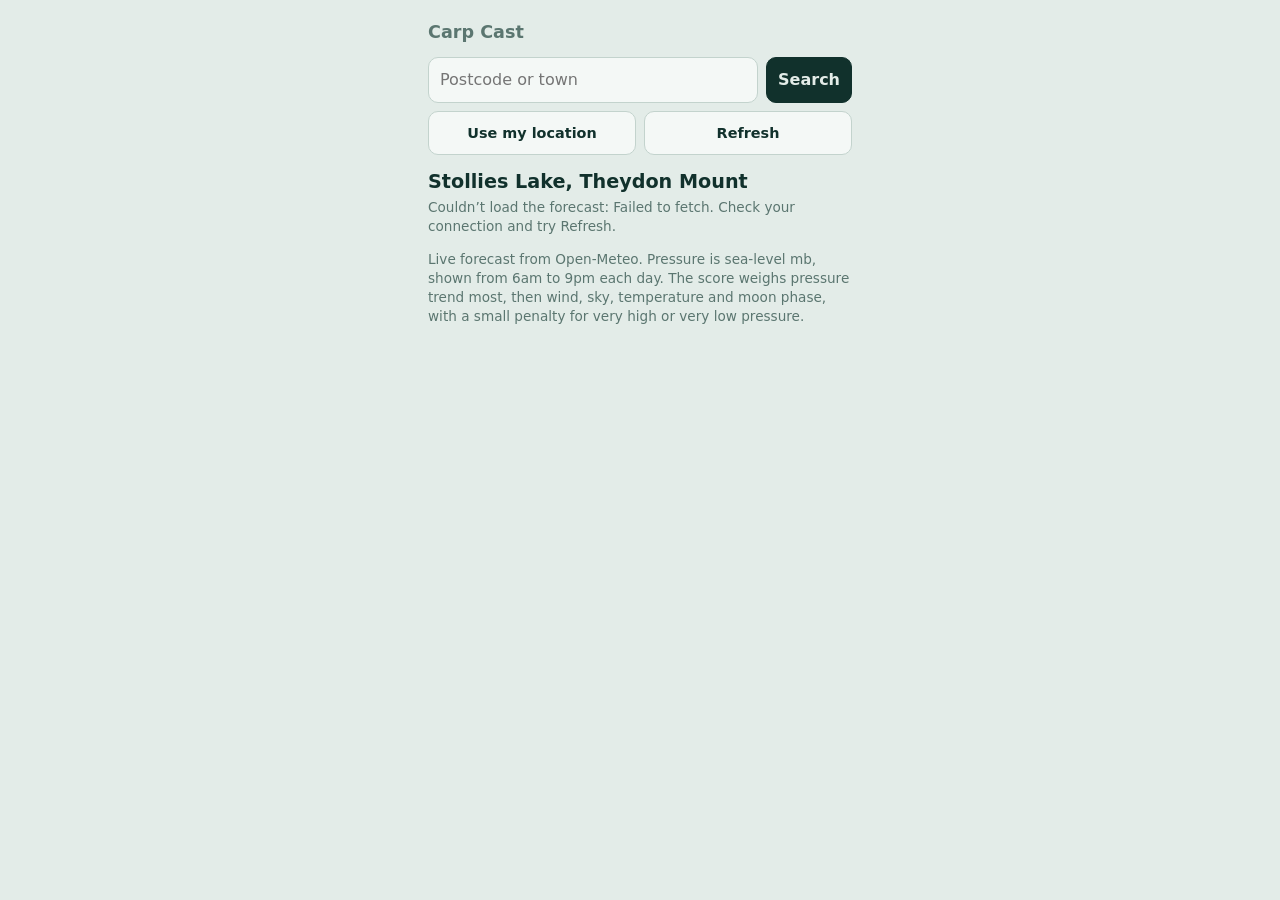
==== index.html @ 3dbcb089 "Update index.html" ====
<!DOCTYPE html>
<html lang="en">
<head>
  <meta charset="utf-8">
  <meta name="viewport" content="width=device-width, initial-scale=1, viewport-fit=cover">
  <title>Carp Cast Test</title>
  <link rel="stylesheet" href="css/styles.css">
</head>
<body>
  <main>
    <h1>Carp Cast</h1>

    <!-- Location search: postcode or town name -->
    <form id="search-form">
      <input id="search-input" placeholder="Postcode or town" autocomplete="off" aria-label="Postcode or town">
      <button class="go" type="submit">Search</button>
    </form>

    <!-- Quick actions -->
    <div class="tools">
      <button type="button" id="gps-btn">Use my location</button>
      <button type="button" id="refresh-btn">Refresh</button>
    </div>

    <!-- Current place name and status message (loading, errors, last updated) -->
    <div id="place"></div>
    <p id="msg"></p>

    <!-- "Best day this week" summary card -->
    <div class="best" id="best" hidden></div>

    <!-- One card per forecast day (filled in by js/ui.js) -->
    <div id="list"></div>

    <p class="note">
      Live forecast from Open-Meteo. Pressure is sea-level mb, shown from 6am to 9pm each day.
      The score weighs pressure trend most, then wind, sky, temperature and moon phase,
      with a small penalty for very high or very low pressure.
    </p>
  </main>

  <!-- Scripts load in this order: each file relies on the ones above it -->
  <script src="js/config.js"></script>
  <script src="js/utils.js"></script>
  <script src="js/api.js"></script>
  <script src="js/scoring.js"></script>
  <script src="js/ui.js"></script>
  <script src="js/location.js"></script>
  <script src="js/main.js"></script>
</body>
</html>
---- css/styles.css ----
/* ==========================================================================
   Carp Cast styles
   ========================================================================== */

/* ---- Colours (light theme, with a dark theme for dark-mode phones) ---- */
:root {
  --bg: #e3ece8;     /* page background */
  --ink: #11312c;    /* main text */
  --mute: #5b7670;   /* secondary text */
  --card: #f4f8f6;   /* card background */
  --line: #c3d3cd;   /* borders */
  --acc: #d8362b;    /* poor score */
  --ok: #2f7d5b;     /* good score */
  --mid: #b98a1d;    /* fair score */
}

@media (prefers-color-scheme: dark) {
  :root {
    --bg: #0d2326;
    --ink: #e2eeea;
    --mute: #8fabA5;
    --card: #143034;
    --line: #25474b;
    --acc: #ff6a55;
    --ok: #5fc197;
    --mid: #e0b24a;
    color-scheme: dark;
  }
}

/* ---- Base page ---- */
* { box-sizing: border-box; }

html, body { margin: 0; }

body {
  background: var(--bg);
  color: var(--ink);
  font-family: system-ui, -apple-system, "Segoe UI", Roboto, sans-serif;
  line-height: 1.4;
  /* Keeps content clear of the iPhone notch and home bar */
  padding: env(safe-area-inset-top, 0) 0 env(safe-area-inset-bottom, 0);
}

main {
  max-width: 460px;
  margin: 0 auto;
  padding: 20px 18px 40px;
}

h1 {
  font-size: 1.1rem;
  font-weight: 600;
  margin: 0 0 12px;
  color: var(--mute);
}

/* ---- Search form and buttons ---- */
form {
  display: flex;
  gap: 8px;
  margin-bottom: 8px;
}

input,
button {
  font: inherit;
  border-radius: 10px;
  border: 1px solid var(--line);
  padding: 11px;
  color: var(--ink);
  background: var(--card);
}

input {
  flex: 1;
  min-width: 0;
}

button {
  cursor: pointer;
  font-weight: 600;
}

/* Main "Search" button */
button.go {
  background: var(--ink);
  color: var(--bg);
  border-color: var(--ink);
}

/* "Use my location" and "Refresh" row */
.tools {
  display: flex;
  gap: 8px;
  margin-bottom: 14px;
}

.tools button {
  flex: 1;
  font-size: 0.9rem;
}

/* ---- Place name and status message ---- */
#place {
  font-weight: 800;
  font-size: 1.2rem;
  margin: 4px 0 2px;
}

#msg {
  color: var(--mute);
  font-size: 0.85rem;
  margin: 0 0 12px;
  min-height: 1.2em;
}

/* ---- "Best day" summary card ---- */
.best {
  background: var(--ink);
  color: var(--bg);
  border-radius: 16px;
  padding: 18px;
  margin-bottom: 16px;
}

.best .big {
  font-size: 2.6rem;
  font-weight: 800;
  letter-spacing: -0.02em;
  line-height: 1.05;
}

.best p {
  margin: 4px 0 0;
  opacity: 0.85;
}

/* ---- Daily forecast cards ---- */
.row {
  background: var(--card);
  border: 1px solid var(--line);
  border-radius: 14px;
  padding: 12px 14px;
  margin-bottom: 10px;
  display: grid;
  grid-template-columns: 1fr auto;   /* details on the left, score on the right */
  gap: 2px 12px;
  align-items: center;
}

/* Highlights the best day */
.row.top {
  border-color: var(--ok);
  border-width: 2px;
}

.day {
  font-weight: 800;
  font-size: 1.05rem;
}

.cond {
  color: var(--mute);
  font-size: 0.9rem;
  grid-column: 1;
}

/* Big score number on the right of each card */
.sc {
  grid-row: 1 / 4;
  grid-column: 2;
  text-align: right;
  font-weight: 800;
  font-size: 1.8rem;
  line-height: 1;
}

.sc small {
  display: block;
  font-size: 0.75rem;
  font-weight: 600;
  margin-top: 3px;
}

/* Score progress bar along the bottom of each card */
.bar {
  grid-column: 1 / 3;
  height: 6px;
  border-radius: 3px;
  background: var(--line);
  margin-top: 8px;
  overflow: hidden;
}

.bar i {
  display: block;
  height: 100%;
  border-radius: 3px;
}

/* ---- Footnote ---- */
.note {
  color: var(--mute);
  font-size: 0.85rem;
  margin-top: 14px;
}
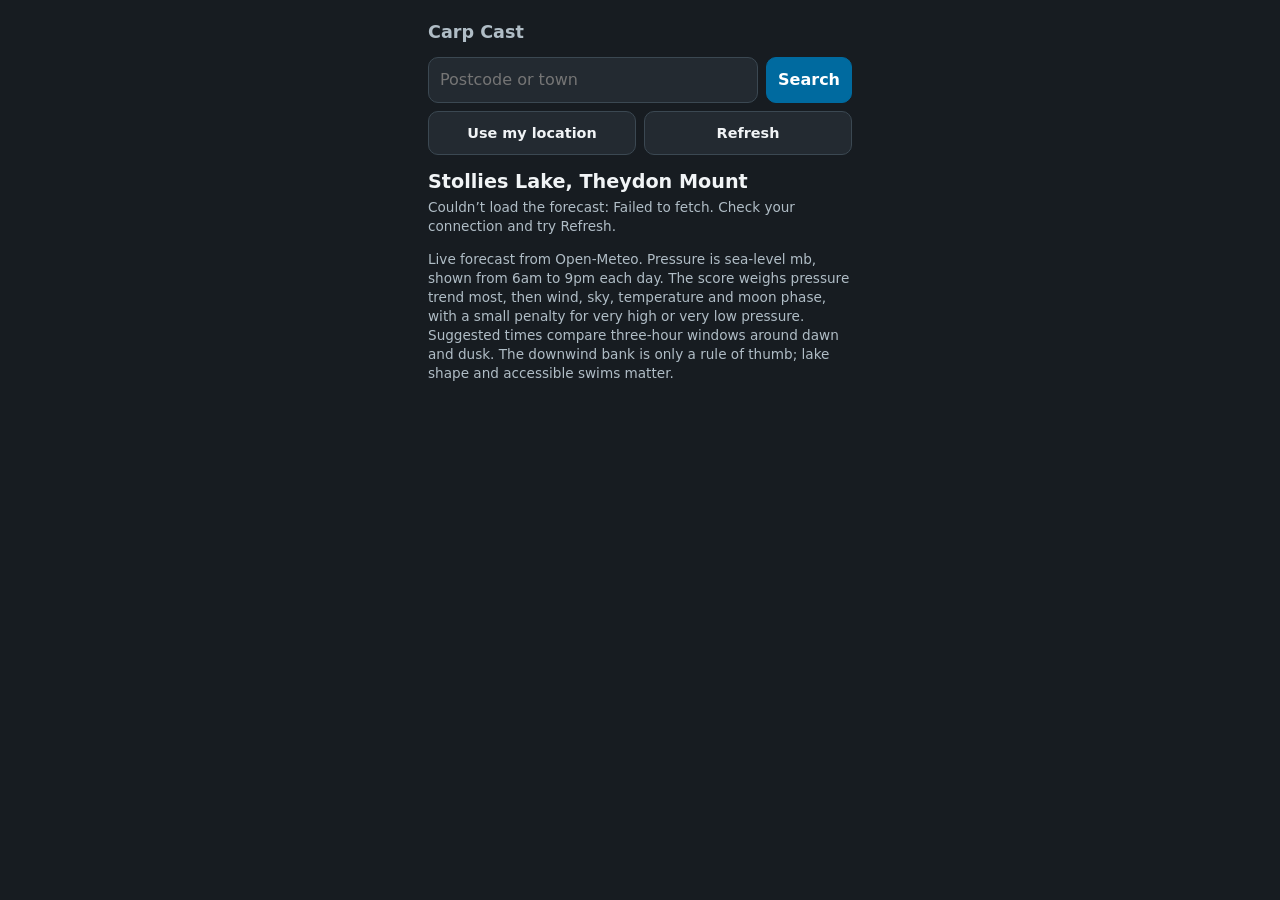
==== commit aec4868b: "Update styles.css and index.html for improved UI and functionality" ====
--- a/index.html
+++ b/index.html
@@ -35,7 +35,9 @@
     <p class="note">
       Live forecast from Open-Meteo. Pressure is sea-level mb, shown from 6am to 9pm each day.
       The score weighs pressure trend most, then wind, sky, temperature and moon phase,
-      with a small penalty for very high or very low pressure.
+      with a small penalty for very high or very low pressure. Suggested times compare
+      three-hour windows around dawn and dusk. The downwind bank is only a rule of thumb;
+      lake shape and accessible swims matter.
     </p>
   </main>
 
--- a/css/styles.css
+++ b/css/styles.css
@@ -2,30 +2,20 @@
    Carp Cast styles
    ========================================================================== */
 
-/* ---- Colours (light theme, with a dark theme for dark-mode phones) ---- */
+/* ---- Colours shared with Fish Weight Calculator ---- */
 :root {
-  --bg: #e3ece8;     /* page background */
-  --ink: #11312c;    /* main text */
-  --mute: #5b7670;   /* secondary text */
-  --card: #f4f8f6;   /* card background */
-  --line: #c3d3cd;   /* borders */
-  --acc: #d8362b;    /* poor score */
-  --ok: #2f7d5b;     /* good score */
-  --mid: #b98a1d;    /* fair score */
-}
-
-@media (prefers-color-scheme: dark) {
-  :root {
-    --bg: #0d2326;
-    --ink: #e2eeea;
-    --mute: #8fabA5;
-    --card: #143034;
-    --line: #25474b;
-    --acc: #ff6a55;
-    --ok: #5fc197;
-    --mid: #e0b24a;
-    color-scheme: dark;
-  }
+  --bg: #171c21;
+  --ink: #f1f4f6;
+  --mute: #b0bdc6;
+  --card: #232a31;
+  --line: #3b4852;
+  --brand: #006a9f;
+  --brand-hover: #087ead;
+  --score-slow: #ffffff;
+  --score-fair: #ff756b;
+  --score-good: #f0bd58;
+  --score-great: #71cb91;
+  color-scheme: dark;
 }
 
 /* ---- Base page ---- */
@@ -82,11 +72,26 @@
   font-weight: 600;
 }
 
+input:focus-visible,
+button:focus-visible {
+  outline: 3px solid var(--brand);
+  outline-offset: 2px;
+}
+
 /* Main "Search" button */
 button.go {
-  background: var(--ink);
-  color: var(--bg);
-  border-color: var(--ink);
+  background: var(--brand);
+  color: #ffffff;
+  border-color: var(--brand);
+}
+
+button.go:hover {
+  background: var(--brand-hover);
+  border-color: var(--brand-hover);
+}
+
+.tools button:hover {
+  border-color: var(--brand);
 }
 
 /* "Use my location" and "Refresh" row */
@@ -117,8 +122,8 @@
 
 /* ---- "Best day" summary card ---- */
 .best {
-  background: var(--ink);
-  color: var(--bg);
+  background: var(--brand);
+  color: #ffffff;
   border-radius: 16px;
   padding: 18px;
   margin-bottom: 16px;
@@ -151,7 +156,7 @@
 
 /* Highlights the best day */
 .row.top {
-  border-color: var(--ok);
+  border-color: var(--brand);
   border-width: 2px;
 }
 
@@ -172,15 +177,16 @@
   grid-column: 2;
   text-align: right;
   font-weight: 800;
-  font-size: 1.8rem;
+  font-size: 2.8rem;
   line-height: 1;
 }
 
 .sc small {
   display: block;
-  font-size: 0.75rem;
+  font-size: 1.05rem;
   font-weight: 600;
   margin-top: 3px;
+  text-align: center;
 }
 
 /* Score progress bar along the bottom of each card */
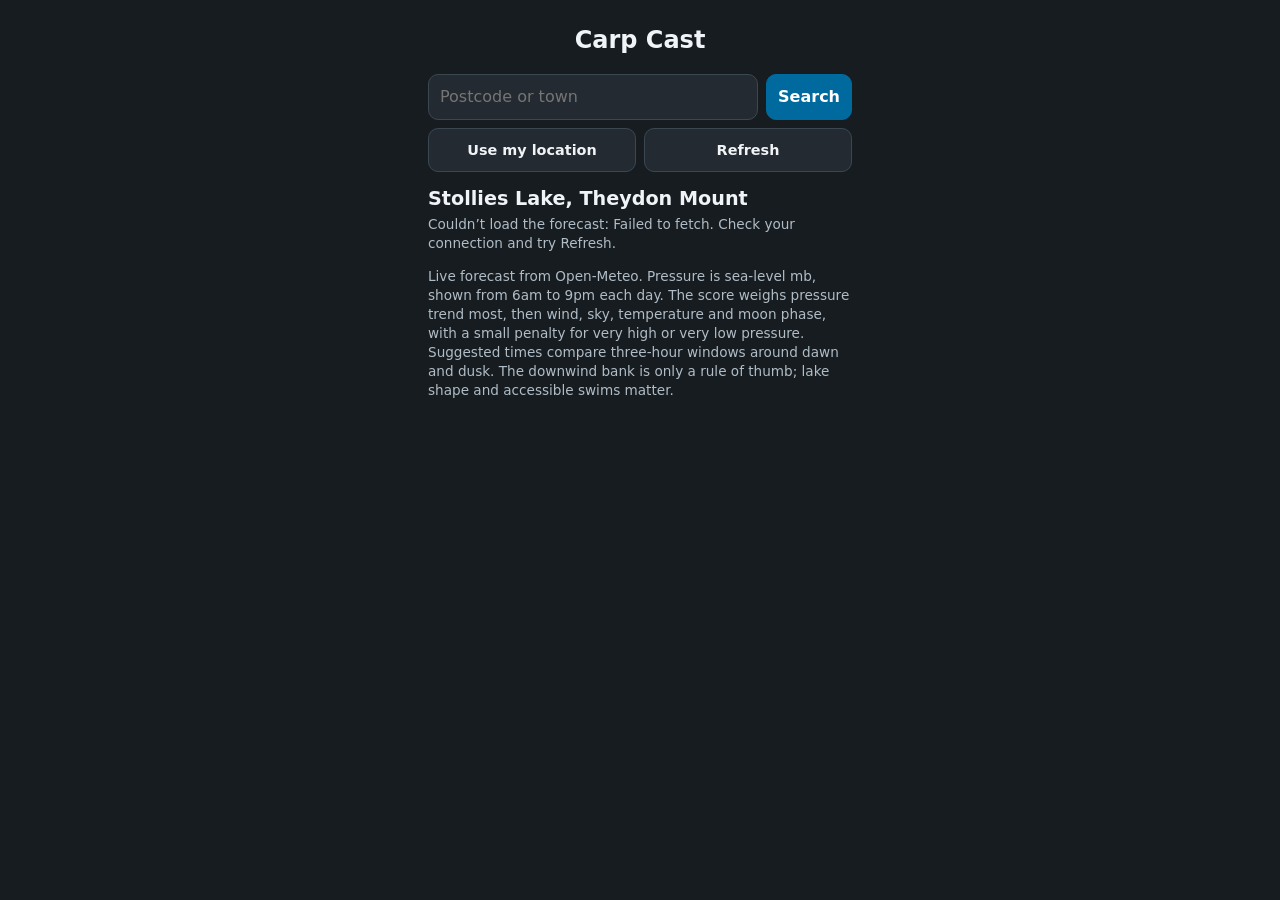
==== commit 1d91b0af: "Update README.md" ====
--- a/index.html
+++ b/index.html
@@ -3,7 +3,7 @@
 <head>
   <meta charset="utf-8">
   <meta name="viewport" content="width=device-width, initial-scale=1, viewport-fit=cover">
-  <title>Carp Cast Test</title>
+  <title>Carp Cast</title>
   <link rel="stylesheet" href="css/styles.css">
 </head>
 <body>
--- a/css/styles.css
+++ b/css/styles.css
@@ -19,9 +19,14 @@
 }
 
 /* ---- Base page ---- */
-* { box-sizing: border-box; }
-
-html, body { margin: 0; }
+* {
+  box-sizing: border-box;
+}
+
+html,
+body {
+  margin: 0;
+}
 
 body {
   background: var(--bg);
@@ -39,10 +44,10 @@
 }
 
 h1 {
-  font-size: 1.1rem;
-  font-weight: 600;
-  margin: 0 0 12px;
-  color: var(--mute);
+  font-size: 1.5rem;
+  font-weight: 800;
+  margin: 4px 0 16px;
+  text-align: center;
 }
 
 /* ---- Search form and buttons ---- */
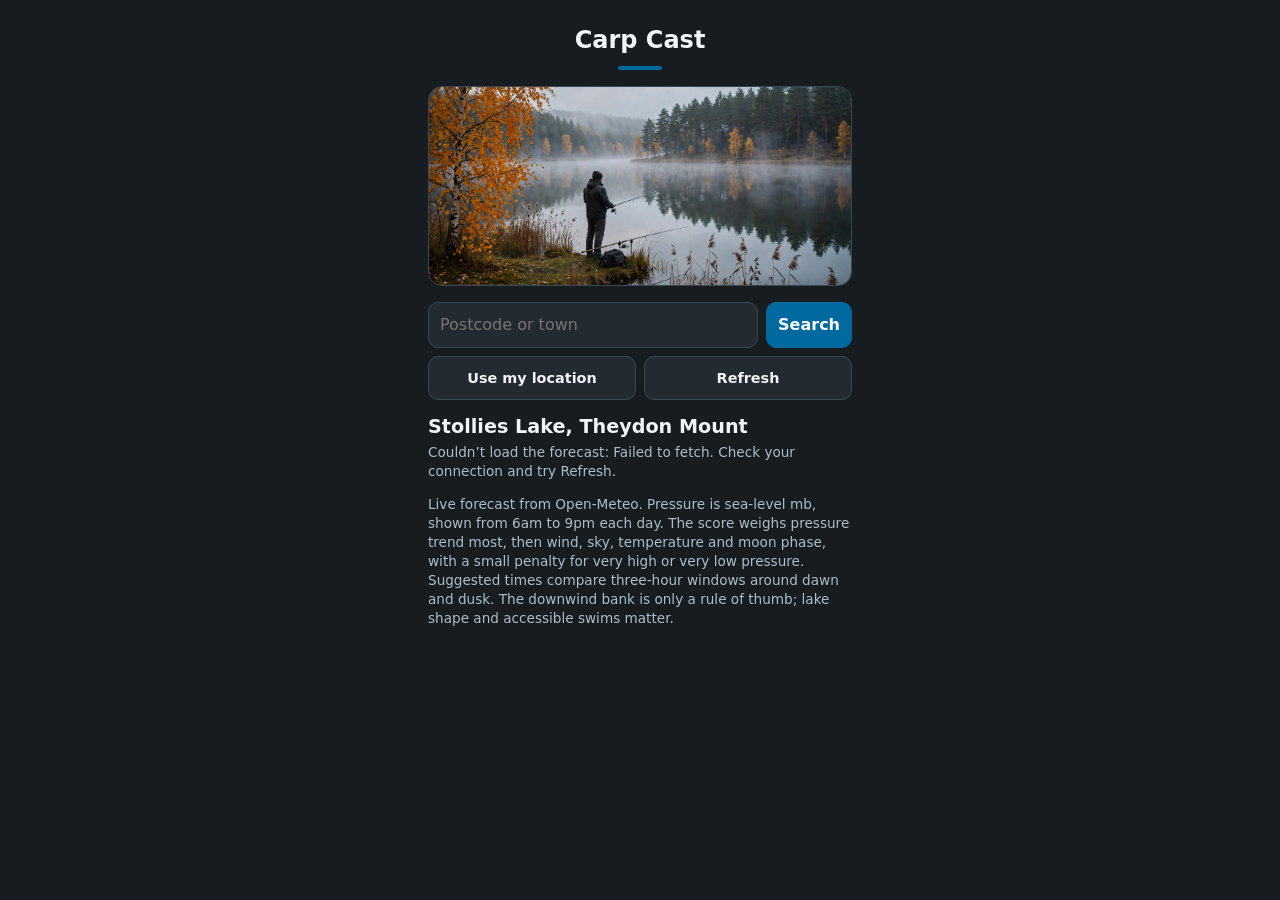
==== commit 69151ed8: "Image added" ====
--- a/index.html
+++ b/index.html
@@ -9,6 +9,13 @@
 <body>
   <main>
     <h1>Carp Cast</h1>
+    <img
+      class="header-photo"
+      src="assets/carp-cast-lake.png"
+      alt="Angler fishing at a misty lake at dawn"
+      width="1152"
+      height="768"
+    >
 
     <!-- Location search: postcode or town name -->
     <form id="search-form">
--- a/css/styles.css
+++ b/css/styles.css
@@ -50,6 +50,27 @@
   text-align: center;
 }
 
+h1::after {
+  content: "";
+  display: block;
+  width: 44px;
+  height: 4px;
+  margin: 8px auto 0;
+  background: var(--brand);
+  border-radius: 999px;
+}
+
+.header-photo {
+  display: block;
+  width: 100%;
+  height: 200px;
+  object-fit: cover;
+  object-position: center;
+  margin: 0 auto 16px;
+  border: 1px solid var(--line);
+  border-radius: 14px;
+}
+
 /* ---- Search form and buttons ---- */
 form {
   display: flex;
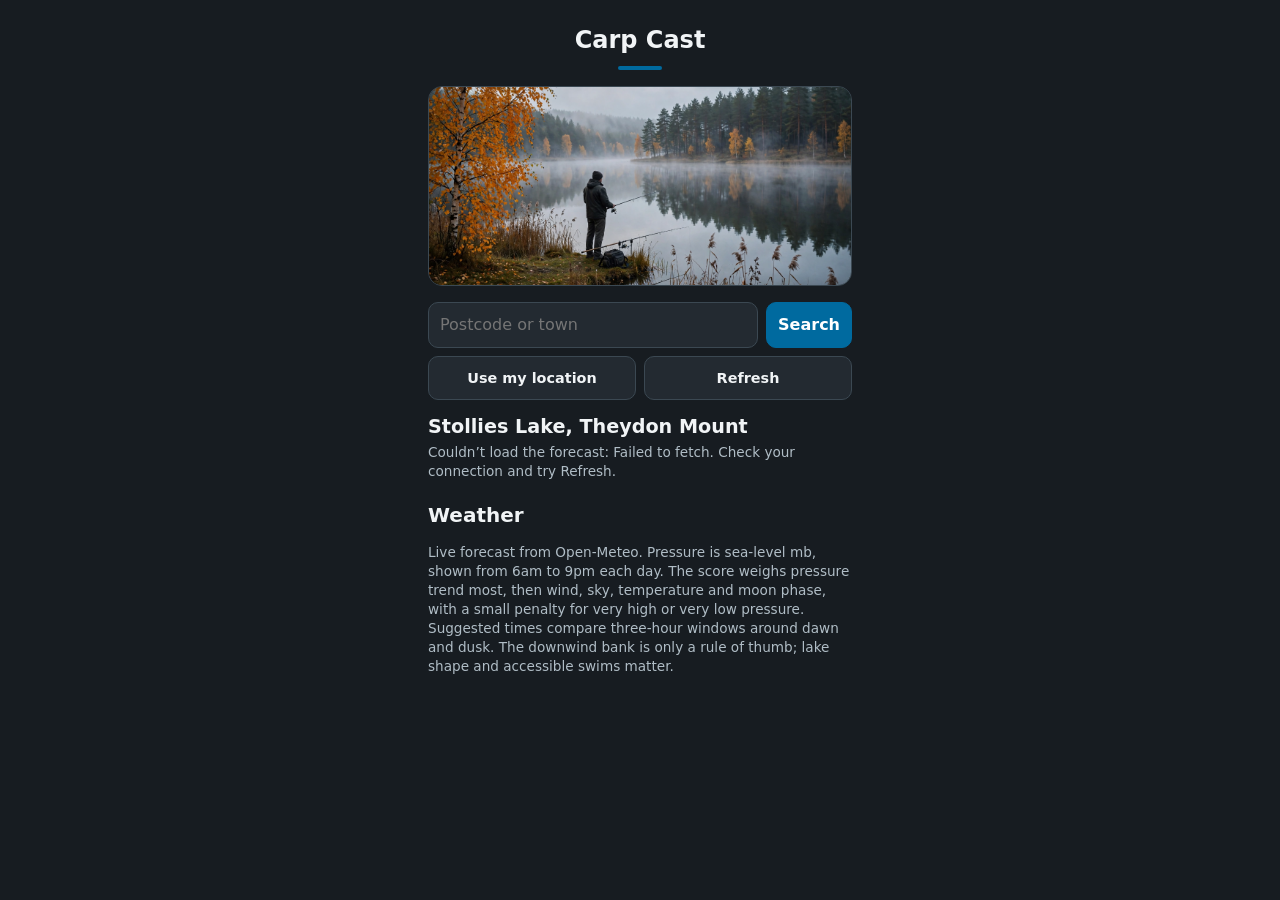
==== commit 709576c7: "layout updated" ====
--- a/index.html
+++ b/index.html
@@ -19,7 +19,19 @@
 
     <!-- Location search: postcode or town name -->
     <form id="search-form">
-      <input id="search-input" placeholder="Postcode or town" autocomplete="off" aria-label="Postcode or town">
+      <div class="search-field">
+        <input
+          id="search-input"
+          placeholder="Postcode or town"
+          autocomplete="off"
+          aria-label="Postcode or town"
+          role="combobox"
+          aria-autocomplete="list"
+          aria-controls="search-suggestions"
+          aria-expanded="false"
+        >
+        <ul id="search-suggestions" class="suggestions" role="listbox" hidden></ul>
+      </div>
       <button class="go" type="submit">Search</button>
     </form>
 
@@ -35,6 +47,8 @@
 
     <!-- "Best day this week" summary card -->
     <div class="best" id="best" hidden></div>
+
+    <h2 class="section-title">Weather</h2>
 
     <!-- One card per forecast day (filled in by js/ui.js) -->
     <div id="list"></div>
--- a/css/styles.css
+++ b/css/styles.css
@@ -76,6 +76,13 @@
   display: flex;
   gap: 8px;
   margin-bottom: 8px;
+  align-items: flex-start;
+}
+
+.search-field {
+  position: relative;
+  flex: 1;
+  min-width: 0;
 }
 
 input,
@@ -89,8 +96,42 @@
 }
 
 input {
-  flex: 1;
+  width: 100%;
   min-width: 0;
+}
+
+.suggestions {
+  position: absolute;
+  z-index: 2;
+  top: calc(100% + 4px);
+  right: 0;
+  left: 0;
+  max-height: 240px;
+  overflow-y: auto;
+  margin: 0;
+  padding: 4px;
+  list-style: none;
+  background: var(--card);
+  border: 1px solid var(--line);
+  border-radius: 10px;
+  box-shadow: 0 8px 20px rgb(0 0 0 / 30%);
+}
+
+.suggestions li {
+  padding: 10px;
+  color: var(--ink);
+  border-radius: 7px;
+  cursor: pointer;
+}
+
+.suggestions li[aria-selected="true"],
+.suggestions li:hover {
+  background: var(--line);
+}
+
+.suggestions .suggestion-message {
+  color: var(--mute);
+  cursor: default;
 }
 
 button {
@@ -167,17 +208,19 @@
   opacity: 0.85;
 }
 
+.section-title {
+  margin: 20px 0 10px;
+  font-size: 1.25rem;
+  font-weight: 700;
+}
+
 /* ---- Daily forecast cards ---- */
 .row {
   background: var(--card);
   border: 1px solid var(--line);
   border-radius: 14px;
-  padding: 12px 14px;
+  padding: 16px;
   margin-bottom: 10px;
-  display: grid;
-  grid-template-columns: 1fr auto;   /* details on the left, score on the right */
-  gap: 2px 12px;
-  align-items: center;
 }
 
 /* Highlights the best day */
@@ -186,24 +229,57 @@
   border-width: 2px;
 }
 
+.forecast-header {
+  display: flex;
+  justify-content: space-between;
+  align-items: flex-start;
+  gap: 12px;
+}
+
+.forecast-main {
+  min-width: 0;
+}
+
 .day {
   font-weight: 800;
-  font-size: 1.05rem;
-}
-
-.cond {
+  font-size: 1.2rem;
+}
+
+.forecast-condition {
+  display: flex;
+  align-items: center;
+  gap: 8px;
+  margin-top: 6px;
+  color: var(--ink);
+  font-size: 1.1rem;
+  font-weight: 700;
+}
+
+.forecast-condition span {
+  font-size: 1.25rem;
+}
+
+.temperature,
+.rainfall {
   color: var(--mute);
   font-size: 0.9rem;
-  grid-column: 1;
+  margin-top: 4px;
+}
+
+.temperature span {
+  color: var(--line);
+}
+
+.rainfall strong {
+  color: var(--ink);
 }
 
 /* Big score number on the right of each card */
 .sc {
-  grid-row: 1 / 4;
-  grid-column: 2;
-  text-align: right;
-  font-weight: 800;
-  font-size: 2.8rem;
+  flex: 0 0 auto;
+  text-align: center;
+  font-weight: 800;
+  font-size: 2.5rem;
   line-height: 1;
 }
 
@@ -215,9 +291,78 @@
   text-align: center;
 }
 
+.weather-metrics {
+  display: grid;
+  grid-template-columns: repeat(3, minmax(0, 1fr));
+  margin-top: 18px;
+  padding: 14px 0;
+  border-top: 1px solid var(--line);
+  border-bottom: 1px solid var(--line);
+}
+
+.metric {
+  min-width: 0;
+  padding: 0 10px;
+}
+
+.metric:first-child {
+  padding-left: 0;
+}
+
+.metric + .metric {
+  border-left: 1px solid var(--line);
+}
+
+.metric > span,
+.metric small,
+.fishing-advice span {
+  display: block;
+  color: var(--mute);
+  font-size: 0.78rem;
+}
+
+.metric strong {
+  display: block;
+  margin-top: 5px;
+  font-size: 1rem;
+  overflow-wrap: anywhere;
+}
+
+.metric small {
+  margin-top: 2px;
+}
+
+.sun-times {
+  display: flex;
+  justify-content: space-between;
+  gap: 10px;
+  padding: 12px 0;
+  color: var(--mute);
+  font-size: 0.85rem;
+}
+
+.sun-times strong {
+  color: var(--ink);
+  margin-left: 4px;
+}
+
+.fishing-advice {
+  display: grid;
+  grid-template-columns: repeat(2, minmax(0, 1fr));
+  gap: 12px;
+  padding: 12px;
+  background: var(--bg);
+  border-radius: 10px;
+}
+
+.fishing-advice strong {
+  display: block;
+  margin-top: 3px;
+  font-size: 0.9rem;
+}
+
 /* Score progress bar along the bottom of each card */
 .bar {
-  grid-column: 1 / 3;
   height: 6px;
   border-radius: 3px;
   background: var(--line);
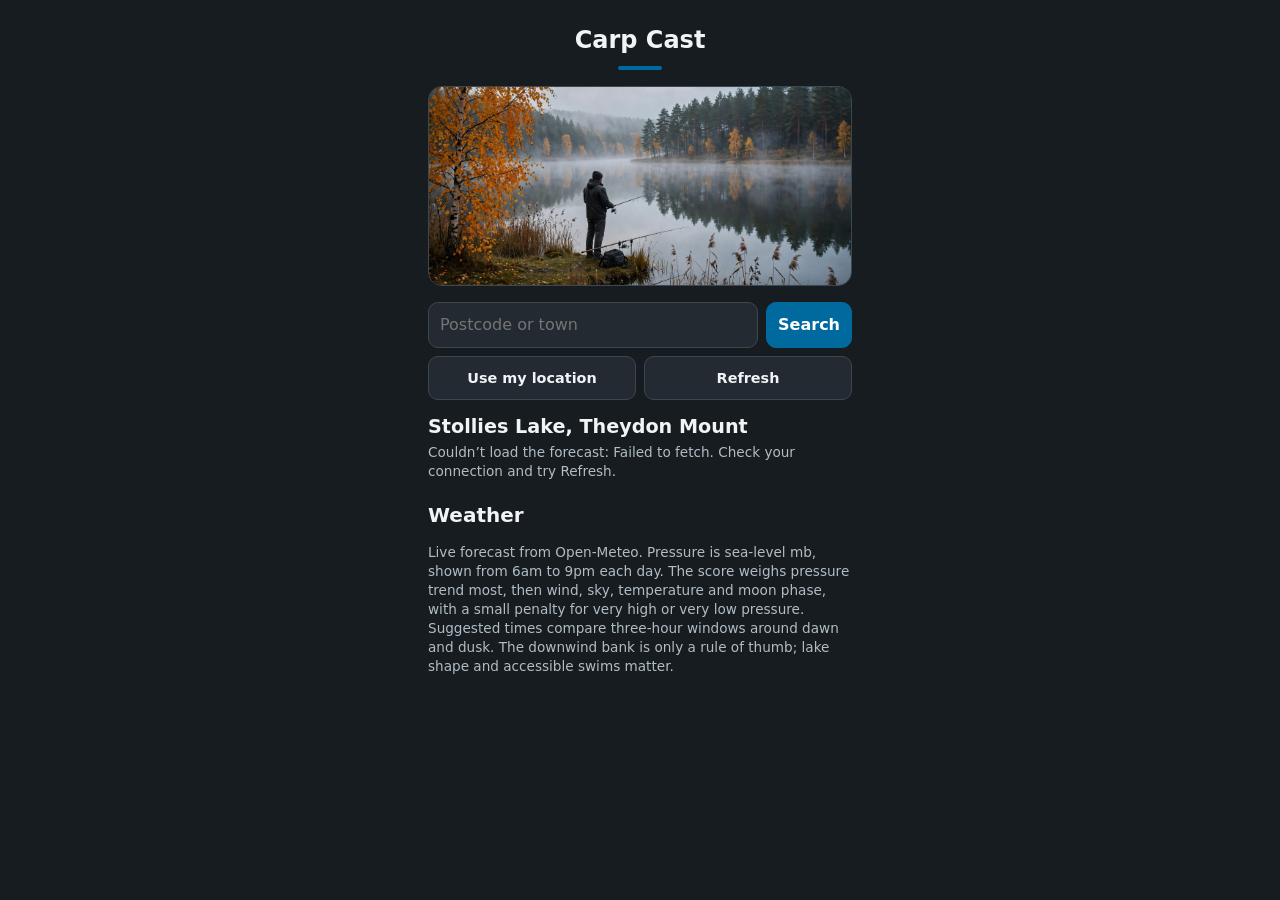
==== commit 64a6b312: "optimised" ====
--- a/index.html
+++ b/index.html
@@ -17,7 +17,7 @@
       height="768"
     >
 
-    <!-- Location search: postcode or town name -->
+    <!-- Location search supports postcode/town entry and accessible town suggestions. -->
     <form id="search-form">
       <div class="search-field">
         <input
@@ -35,22 +35,22 @@
       <button class="go" type="submit">Search</button>
     </form>
 
-    <!-- Quick actions -->
+    <!-- Quick actions for GPS and refreshing the current forecast. -->
     <div class="tools">
       <button type="button" id="gps-btn">Use my location</button>
       <button type="button" id="refresh-btn">Refresh</button>
     </div>
 
-    <!-- Current place name and status message (loading, errors, last updated) -->
+    <!-- Current place and live loading/error/updated status. -->
     <div id="place"></div>
     <p id="msg"></p>
 
-    <!-- "Best day this week" summary card -->
+    <!-- Best-scoring day summary, populated after the forecast loads. -->
     <div class="best" id="best" hidden></div>
 
     <h2 class="section-title">Weather</h2>
 
-    <!-- One card per forecast day (filled in by js/ui.js) -->
+    <!-- Daily forecast cards, populated by js/ui.js. -->
     <div id="list"></div>
 
     <p class="note">
@@ -62,7 +62,7 @@
     </p>
   </main>
 
-  <!-- Scripts load in this order: each file relies on the ones above it -->
+  <!-- Load shared settings/helpers and data/scoring/UI before app startup. -->
   <script src="js/config.js"></script>
   <script src="js/utils.js"></script>
   <script src="js/api.js"></script>
--- a/css/styles.css
+++ b/css/styles.css
@@ -255,7 +255,25 @@
   font-weight: 700;
 }
 
-.forecast-condition span {
+.weather-icon,
+.moon-icon {
+  flex: 0 0 auto;
+  color: var(--mute);
+}
+
+.weather-icon {
+  width: 24px;
+  height: 24px;
+}
+
+.moon-icon {
+  width: 22px;
+  height: 22px;
+}
+
+.moon-value {
+  align-items: center;
+  gap: 6px;
   font-size: 1.25rem;
 }
 
@@ -277,15 +295,16 @@
 /* Big score number on the right of each card */
 .sc {
   flex: 0 0 auto;
+  min-width: 76px;
   text-align: center;
   font-weight: 800;
-  font-size: 2.5rem;
+  font-size: 3rem;
   line-height: 1;
 }
 
 .sc small {
   display: block;
-  font-size: 1.05rem;
+  font-size: 1.2rem;
   font-weight: 600;
   margin-top: 3px;
   text-align: center;
@@ -321,11 +340,41 @@
   font-size: 0.78rem;
 }
 
+.metric > .metric-label {
+  display: flex;
+  align-items: center;
+  gap: 4px;
+}
+
+.pressure-icon,
+.metric-icon {
+  width: 16px;
+  height: 16px;
+  flex: 0 0 auto;
+}
+
 .metric strong {
   display: block;
   margin-top: 5px;
   font-size: 1rem;
   overflow-wrap: anywhere;
+}
+
+.wind-value {
+  align-items: center;
+  gap: 5px;
+}
+
+.metric strong.wind-value,
+.metric strong.moon-value {
+  display: flex;
+}
+
+.wind-arrow {
+  width: 18px;
+  height: 18px;
+  flex: 0 0 auto;
+  color: var(--brand);
 }
 
 .metric small {
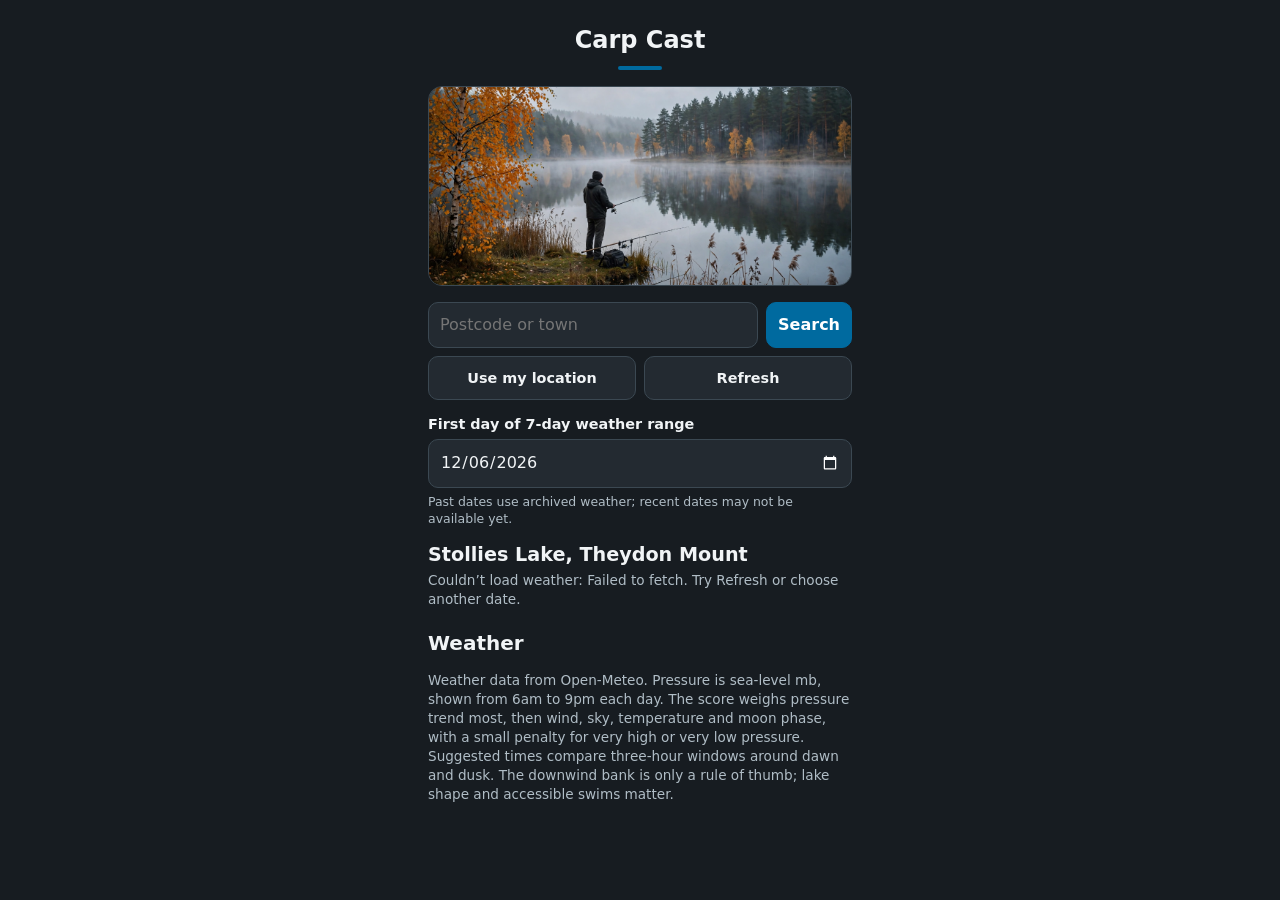
==== commit abd4c506: "updates" ====
--- a/index.html
+++ b/index.html
@@ -41,6 +41,12 @@
       <button type="button" id="refresh-btn">Refresh</button>
     </div>
 
+    <div class="date-picker">
+      <label for="start-date">First day of 7-day weather range</label>
+      <input id="start-date" type="date">
+      <small>Past dates use archived weather; recent dates may not be available yet.</small>
+    </div>
+
     <!-- Current place and live loading/error/updated status. -->
     <div id="place"></div>
     <p id="msg"></p>
@@ -54,7 +60,7 @@
     <div id="list"></div>
 
     <p class="note">
-      Live forecast from Open-Meteo. Pressure is sea-level mb, shown from 6am to 9pm each day.
+      Weather data from Open-Meteo. Pressure is sea-level mb, shown from 6am to 9pm each day.
       The score weighs pressure trend most, then wind, sky, temperature and moon phase,
       with a small penalty for very high or very low pressure. Suggested times compare
       three-hour windows around dawn and dusk. The downwind bank is only a rule of thumb;
--- a/css/styles.css
+++ b/css/styles.css
@@ -173,6 +173,23 @@
   font-size: 0.9rem;
 }
 
+/* Start date for the seven-day forecast window */
+.date-picker {
+  display: grid;
+  gap: 5px;
+  margin: 0 0 14px;
+}
+
+.date-picker label {
+  font-size: 0.9rem;
+  font-weight: 600;
+}
+
+.date-picker small {
+  color: var(--mute);
+  font-size: 0.78rem;
+}
+
 /* ---- Place name and status message ---- */
 #place {
   font-weight: 800;
